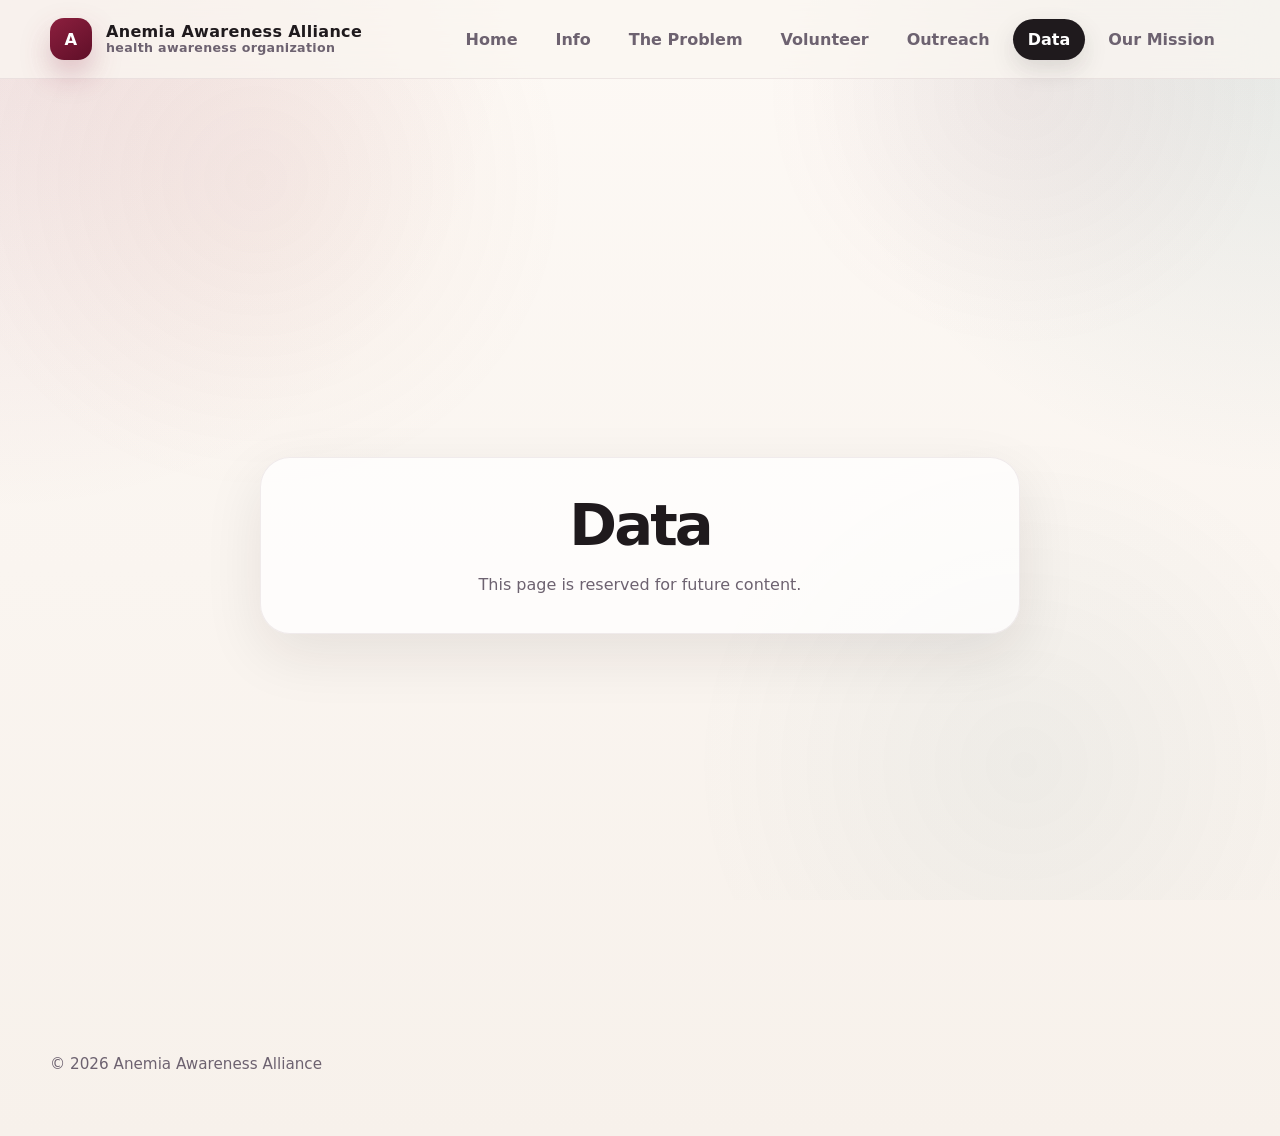
==== Frontend/data.html @ 1a83f60f "sure" ====
<!DOCTYPE html>
<html lang="en">
<head>
  <meta charset="UTF-8">
  <meta name="viewport" content="width=device-width, initial-scale=1.0">
  <title>Data</title>
  <link rel="stylesheet" href="styles.css">
</head>
<body>
<header class="site-header">
  <div class="site-header-inner">
    <a class="brand" href="index.html" aria-label="Anemia Awareness Alliance home">
      <span class="brand-mark">A</span>
      <span class="brand-text"><span>Anemia Awareness Alliance</span><span>health awareness organization</span></span>
    </a>

    <div class="nav-wrap">
      <button class="nav-toggle" aria-label="Open menu" aria-expanded="false">☰</button>
      <nav class="nav" aria-label="Primary navigation">
        <a href="index.html">Home</a>
        <a href="info.html">Info</a>
        <a href="issue.html">The Problem</a>
        <a href="volunteer.html">Volunteer</a>
        <a href="outreach.html">Outreach</a>
        <a href="data.html">Data</a>
        <a href="mission.html">Our Mission</a>
      </nav>
    </div>
  </div>
</header>

<main class="page">
  <div class="page-shell">
    <section class="page-blank">
      <div class="blank-card reveal">
        <h1>Data</h1>
        <p>This page is reserved for future content.</p>
      </div>
    </section>
  </div>
</main>
<footer class="footer">
  <div class="page-shell">
    <p>© 2026 Anemia Awareness Alliance</p>
  </div>
</footer>

<script src="script.js"></script>
</body>
</html>
---- Frontend/styles.css ----
:root {
  --bg: #faf6f1;
  --bg-soft: #fffdfb;
  --surface: rgba(255, 255, 255, 0.72);
  --surface-strong: #ffffff;
  --text: #1f1a1d;
  --muted: #6d6270;
  --line: rgba(76, 31, 49, 0.12);
  --brand: #8c1f3e;
  --brand-2: #205b63;
  --brand-3: #b55c3f;
  --shadow: 0 20px 60px rgba(33, 18, 26, 0.09);
  --radius-xl: 30px;
  --radius-lg: 22px;
  --radius-md: 16px;
  --max: 1180px;
}

* { box-sizing: border-box; }

html {
  scroll-behavior: smooth;
}

body {
  margin: 0;
  font-family: Inter, ui-sans-serif, system-ui, -apple-system, BlinkMacSystemFont, "Segoe UI", sans-serif;
  color: var(--text);
  background:
    radial-gradient(circle at top left, rgba(140, 31, 62, 0.11), transparent 30%),
    radial-gradient(circle at top right, rgba(32, 91, 99, 0.11), transparent 28%),
    linear-gradient(180deg, #fdf9f5 0%, #f7f1eb 100%);
  min-height: 100vh;
  overflow-x: hidden;
}

body::before {
  content: "";
  position: fixed;
  inset: 0;
  pointer-events: none;
  background:
    radial-gradient(circle at 20% 20%, rgba(181, 92, 63, 0.06), transparent 25%),
    radial-gradient(circle at 80% 10%, rgba(140, 31, 62, 0.05), transparent 20%),
    radial-gradient(circle at 80% 85%, rgba(32, 91, 99, 0.05), transparent 26%);
  z-index: -1;
}

a {
  color: inherit;
  text-decoration: none;
}

img {
  max-width: 100%;
  display: block;
}

.page-shell {
  width: min(var(--max), calc(100% - 40px));
  margin: 0 auto;
}

.site-header {
  position: sticky;
  top: 0;
  z-index: 50;
  backdrop-filter: blur(18px);
  background: rgba(250, 246, 241, 0.76);
  border-bottom: 1px solid rgba(76, 31, 49, 0.08);
}

.site-header-inner {
  width: min(var(--max), calc(100% - 40px));
  margin: 0 auto;
  display: flex;
  align-items: center;
  justify-content: space-between;
  min-height: 78px;
  gap: 20px;
}

.brand {
  display: inline-flex;
  align-items: center;
  gap: 14px;
  font-weight: 800;
  letter-spacing: 0.02em;
}

.brand-mark {
  width: 42px;
  height: 42px;
  border-radius: 14px;
  display: grid;
  place-items: center;
  background: linear-gradient(145deg, var(--brand), #5f0f28);
  color: white;
  box-shadow: 0 14px 30px rgba(140, 31, 62, 0.26);
  font-size: 1.02rem;
}

.brand-text {
  display: grid;
  line-height: 1.05;
}

.brand-text span:first-child {
  font-size: 1rem;
  color: var(--text);
}

.brand-text span:last-child {
  font-size: 0.79rem;
  color: var(--muted);
  font-weight: 600;
}

.nav-wrap {
  display: flex;
  align-items: center;
  gap: 16px;
}

.nav-toggle {
  display: none;
  border: 1px solid rgba(76, 31, 49, 0.12);
  background: rgba(255, 255, 255, 0.65);
  border-radius: 14px;
  width: 46px;
  height: 46px;
  cursor: pointer;
  color: var(--text);
}

.nav {
  display: flex;
  align-items: center;
  gap: 8px;
}

.nav a {
  padding: 11px 15px;
  border-radius: 999px;
  color: var(--muted);
  font-weight: 650;
  transition: transform 180ms ease, background 180ms ease, color 180ms ease;
}

.nav a:hover {
  background: rgba(140, 31, 62, 0.08);
  color: var(--text);
  transform: translateY(-1px);
}

.nav a.active {
  background: var(--text);
  color: #fff;
  box-shadow: 0 10px 24px rgba(31, 26, 29, 0.13);
}

.page {
  padding: 56px 0 72px;
}

.hero {
  padding: 24px 0 10px;
}

.hero-grid {
  display: grid;
  grid-template-columns: 1.25fr 0.95fr;
  gap: 30px;
  align-items: center;
}

.kicker {
  display: inline-flex;
  align-items: center;
  gap: 10px;
  padding: 9px 14px;
  border-radius: 999px;
  background: rgba(140, 31, 62, 0.09);
  color: var(--brand);
  font-weight: 700;
  font-size: 0.93rem;
  margin-bottom: 18px;
}

.kicker-dot {
  width: 9px;
  height: 9px;
  border-radius: 999px;
  background: linear-gradient(145deg, var(--brand), var(--brand-3));
  box-shadow: 0 0 0 6px rgba(140, 31, 62, 0.08);
}

h1, h2, h3, p {
  margin-top: 0;
}

.hero h1 {
  font-size: clamp(2.8rem, 5vw, 5.2rem);
  line-height: 0.95;
  letter-spacing: -0.05em;
  margin-bottom: 18px;
  max-width: 12ch;
}

.hero p.lead {
  font-size: 1.08rem;
  line-height: 1.75;
  color: var(--muted);
  max-width: 60ch;
  margin-bottom: 30px;
}

.hero-actions {
  display: flex;
  flex-wrap: wrap;
  gap: 12px;
  margin-bottom: 28px;
}

.btn {
  display: inline-flex;
  align-items: center;
  justify-content: center;
  gap: 10px;
  padding: 13px 18px;
  border-radius: 999px;
  font-weight: 750;
  border: 1px solid transparent;
  transition: transform 180ms ease, box-shadow 180ms ease, background 180ms ease, border-color 180ms ease;
}

.btn:hover {
  transform: translateY(-2px);
}

.btn-primary {
  background: linear-gradient(145deg, var(--brand), #63162f);
  color: white;
  box-shadow: 0 18px 32px rgba(140, 31, 62, 0.18);
}

.btn-secondary {
  background: rgba(255, 255, 255, 0.74);
  border-color: rgba(76, 31, 49, 0.11);
  color: var(--text);
}

.hero-meta {
  display: flex;
  flex-wrap: wrap;
  gap: 18px;
  color: var(--muted);
  font-size: 0.95rem;
}

.hero-panel {
  position: relative;
  background: linear-gradient(180deg, rgba(255,255,255,0.9), rgba(255,255,255,0.62));
  border: 1px solid rgba(76, 31, 49, 0.08);
  border-radius: var(--radius-xl);
  box-shadow: var(--shadow);
  padding: 24px;
  overflow: hidden;
}

.hero-panel::before {
  content: "";
  position: absolute;
  inset: auto -40px -60px auto;
  width: 190px;
  height: 190px;
  border-radius: 50%;
  background: radial-gradient(circle, rgba(140,31,62,0.14), transparent 70%);
}

.hero-panel-grid {
  display: grid;
  gap: 14px;
  position: relative;
}

.mini-stat {
  background: rgba(255,255,255,0.82);
  border: 1px solid rgba(76,31,49,0.08);
  border-radius: 20px;
  padding: 16px 18px;
}

.mini-stat .label {
  display: block;
  color: var(--muted);
  font-size: 0.87rem;
  margin-bottom: 6px;
  font-weight: 600;
}

.mini-stat .value {
  display: block;
  font-size: 1.08rem;
  font-weight: 800;
  color: var(--text);
}

.section {
  padding: 56px 0;
}

.section-heading {
  display: flex;
  align-items: end;
  justify-content: space-between;
  gap: 18px;
  margin-bottom: 22px;
}

.section-heading h2 {
  font-size: clamp(1.65rem, 3vw, 2.4rem);
  letter-spacing: -0.04em;
  margin-bottom: 0;
}

.section-heading p {
  color: var(--muted);
  max-width: 56ch;
  line-height: 1.7;
}

.feature-row {
  display: grid;
  grid-template-columns: repeat(3, 1fr);
  gap: 18px;
}

.feature {
  background: rgba(255,255,255,0.75);
  border: 1px solid rgba(76,31,49,0.08);
  border-radius: var(--radius-lg);
  padding: 20px;
  box-shadow: 0 14px 34px rgba(33, 18, 26, 0.05);
}

.feature .icon {
  width: 44px;
  height: 44px;
  border-radius: 14px;
  display: grid;
  place-items: center;
  margin-bottom: 14px;
  background: rgba(140, 31, 62, 0.1);
  color: var(--brand);
  font-weight: 800;
}

.feature h3 {
  margin-bottom: 10px;
  font-size: 1.05rem;
}

.feature p {
  color: var(--muted);
  line-height: 1.7;
  margin-bottom: 0;
}

.article {
  background: rgba(255,255,255,0.74);
  border: 1px solid rgba(76,31,49,0.08);
  border-radius: var(--radius-xl);
  box-shadow: var(--shadow);
  padding: clamp(24px, 4vw, 44px);
}

.article p,
.article li {
  line-height: 1.8;
  color: #3a3138;
  font-size: 1.02rem;
}

.article h2 {
  font-size: clamp(1.45rem, 2vw, 2rem);
  margin: 28px 0 12px;
  letter-spacing: -0.03em;
}

.article h2:first-child {
  margin-top: 0;
}

.article .intro {
  color: var(--muted);
  font-size: 1.04rem;
  max-width: 70ch;
}

.article ul, .article ol {
  padding-left: 22px;
  margin-top: 12px;
}

.callout {
  border-left: 4px solid var(--brand);
  background: rgba(140, 31, 62, 0.06);
  padding: 16px 18px;
  border-radius: 16px;
  margin: 18px 0;
  color: #3e3138;
}

.page-blank {
  min-height: calc(100vh - 80px);
  display: grid;
  place-items: center;
  text-align: center;
}

.page-blank .blank-card {
  width: min(760px, 100%);
  padding: 34px;
  border-radius: var(--radius-xl);
  background: rgba(255,255,255,0.72);
  border: 1px solid rgba(76,31,49,0.08);
  box-shadow: var(--shadow);
}

.page-blank h1 {
  font-size: clamp(2.2rem, 5vw, 3.6rem);
  letter-spacing: -0.05em;
  margin-bottom: 12px;
}

.page-blank p {
  color: var(--muted);
  line-height: 1.75;
  margin: 0 auto;
  max-width: 52ch;
}

.footer {
  padding: 28px 0 48px;
  color: var(--muted);
  font-size: 0.95rem;
}

.reveal {
  opacity: 0;
  transform: translateY(14px);
  transition: opacity 650ms ease, transform 650ms ease;
}

.reveal.visible {
  opacity: 1;
  transform: translateY(0);
}

@media (max-width: 920px) {
  .hero-grid,
  .feature-row {
    grid-template-columns: 1fr;
  }

  .section-heading {
    flex-direction: column;
    align-items: start;
  }

  .nav-toggle {
    display: inline-grid;
    place-items: center;
  }

  .nav {
    position: absolute;
    top: 78px;
    left: 0;
    right: 0;
    display: grid;
    gap: 6px;
    padding: 16px 20px 20px;
    background: rgba(250, 246, 241, 0.96);
    border-bottom: 1px solid rgba(76, 31, 49, 0.08);
    transform: translateY(-14px);
    opacity: 0;
    pointer-events: none;
    transition: opacity 180ms ease, transform 180ms ease;
  }

  .nav.open {
    opacity: 1;
    transform: translateY(0);
    pointer-events: auto;
  }

  .nav a {
    width: 100%;
    padding: 13px 16px;
    border-radius: 16px;
    background: rgba(255,255,255,0.68);
  }
}

@media (max-width: 560px) {
  .page-shell,
  .site-header-inner {
    width: min(var(--max), calc(100% - 24px));
  }

  .page {
    padding-top: 28px;
  }

  .hero h1 {
    max-width: 100%;
  }

  .hero-actions {
    flex-direction: column;
  }

  .btn {
    width: 100%;
  }
}
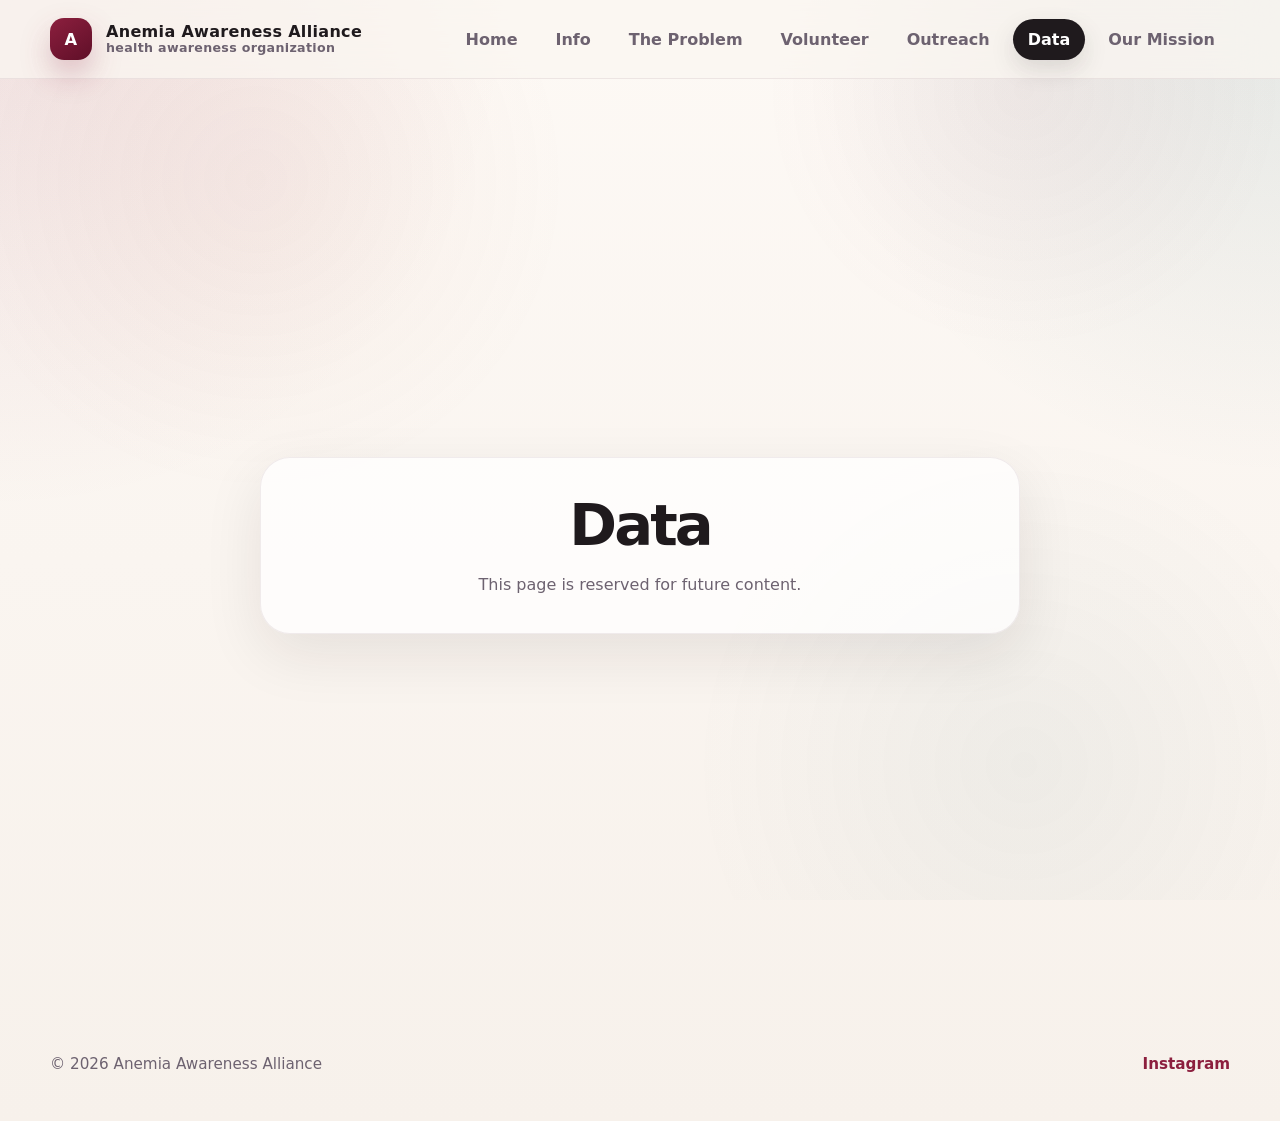
==== commit dfe7f03a: "Add Instagram link in site footer Co-authored-by: Real-Mine300 <Real-Mine300@users.noreply.github.co" ====
--- a/Frontend/data.html
+++ b/Frontend/data.html
@@ -40,8 +40,9 @@
   </div>
 </main>
 <footer class="footer">
-  <div class="page-shell">
+  <div class="page-shell footer-inner">
     <p>© 2026 Anemia Awareness Alliance</p>
+    <a class="social-link" href="https://www.instagram.com/anemiaawarenessalliance/" target="_blank" rel="noopener noreferrer">Instagram</a>
   </div>
 </footer>
 
--- a/Frontend/styles.css
+++ b/Frontend/styles.css
@@ -447,6 +447,27 @@
   font-size: 0.95rem;
 }
 
+.footer-inner {
+  display: flex;
+  align-items: center;
+  justify-content: space-between;
+  gap: 16px;
+  flex-wrap: wrap;
+}
+
+.footer-inner p {
+  margin: 0;
+}
+
+.social-link {
+  color: var(--brand);
+  font-weight: 700;
+}
+
+.social-link:hover {
+  text-decoration: underline;
+}
+
 .reveal {
   opacity: 0;
   transform: translateY(14px);
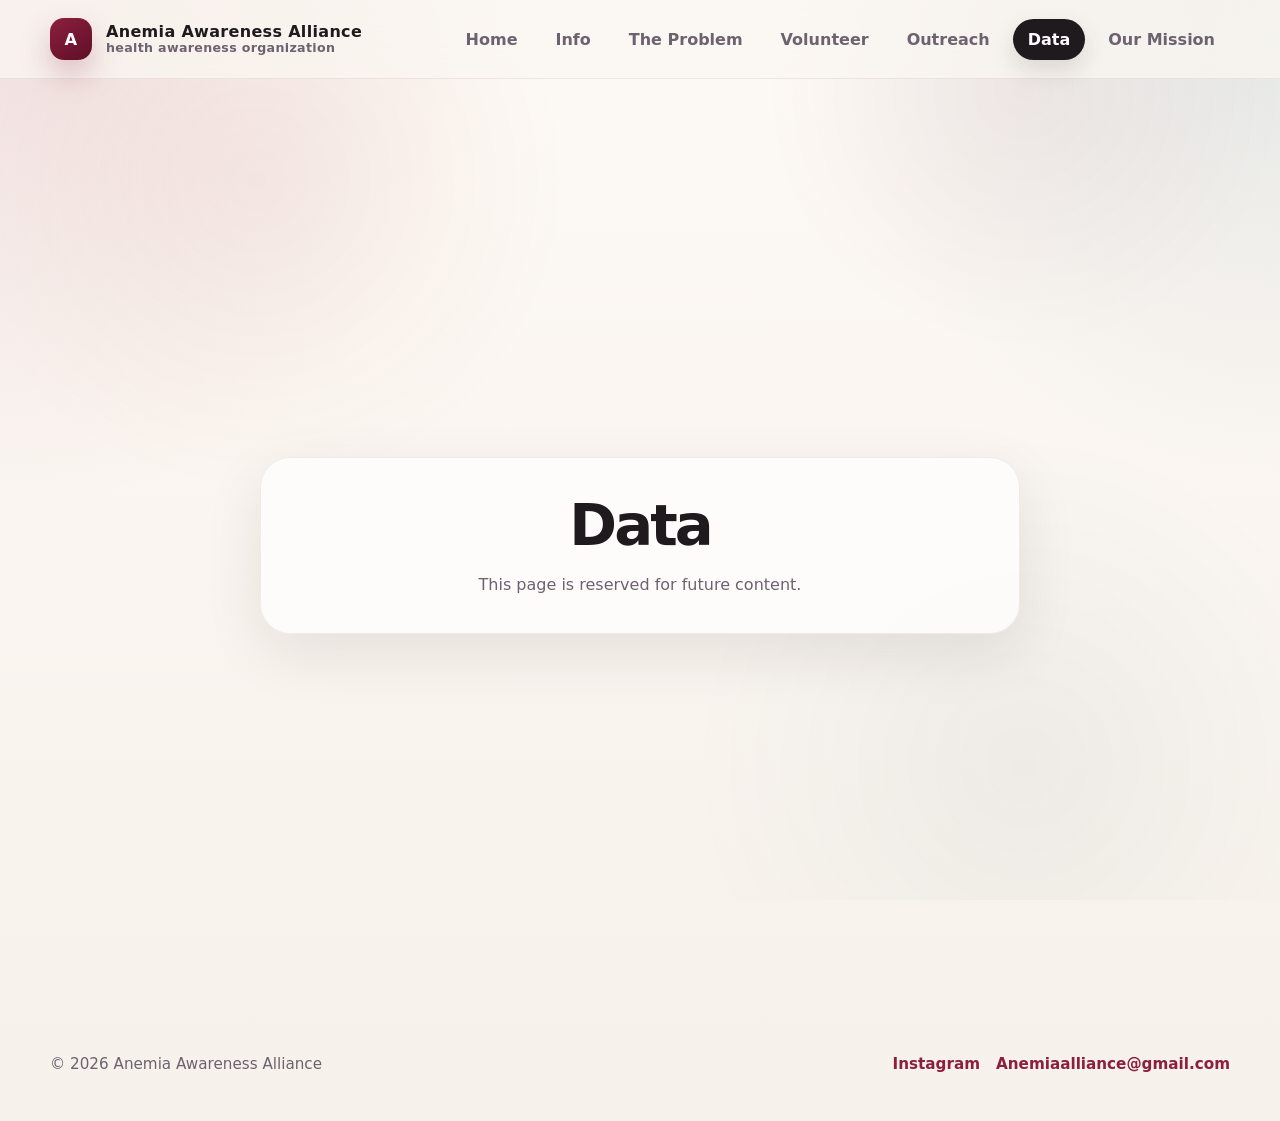
==== commit 0b07116b: "Add org email to the site footer Co-authored-by: Real-Mine300 <Real-Mine300@users.noreply.github.com" ====
--- a/Frontend/data.html
+++ b/Frontend/data.html
@@ -42,7 +42,10 @@
 <footer class="footer">
   <div class="page-shell footer-inner">
     <p>© 2026 Anemia Awareness Alliance</p>
-    <a class="social-link" href="https://www.instagram.com/anemiaawarenessalliance/" target="_blank" rel="noopener noreferrer">Instagram</a>
+    <div class="footer-links">
+      <a class="social-link" href="https://www.instagram.com/anemiaawarenessalliance/" target="_blank" rel="noopener noreferrer">Instagram</a>
+      <a class="social-link" href="mailto:Anemiaalliance@gmail.com">Anemiaalliance@gmail.com</a>
+    </div>
   </div>
 </footer>
 
--- a/Frontend/styles.css
+++ b/Frontend/styles.css
@@ -459,6 +459,13 @@
   margin: 0;
 }
 
+.footer-links {
+  display: flex;
+  align-items: center;
+  gap: 16px;
+  flex-wrap: wrap;
+}
+
 .social-link {
   color: var(--brand);
   font-weight: 700;
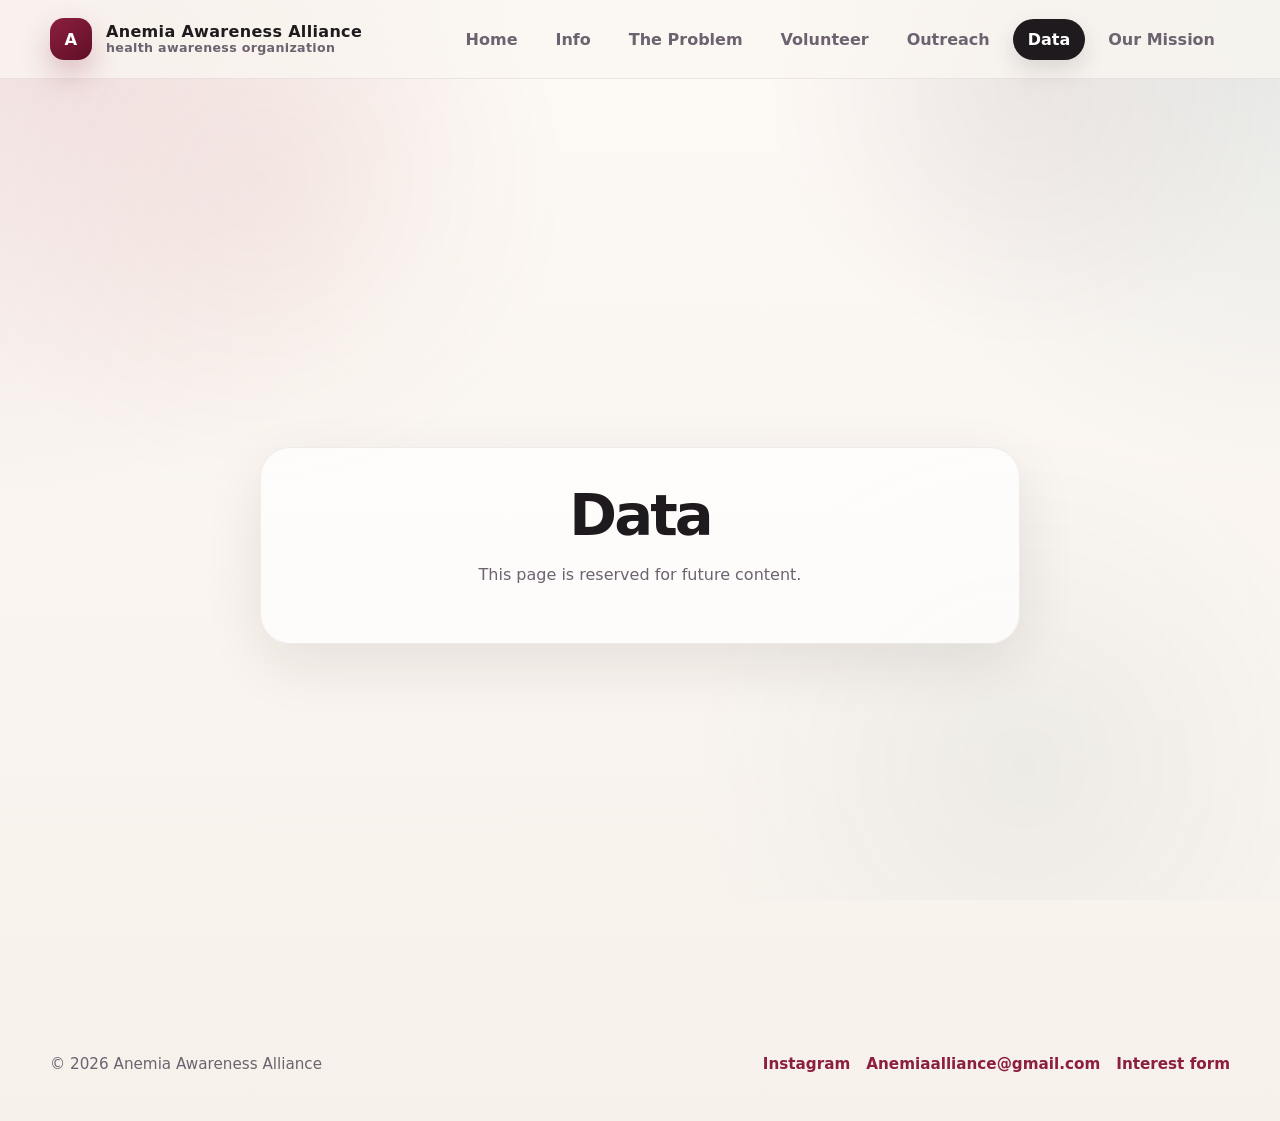
==== commit bf6be4f5: "Add interest form link to volunteer page and footer Co-authored-by: Real-Mine300 <Real-Mine300@users" ====
--- a/Frontend/data.html
+++ b/Frontend/data.html
@@ -45,6 +45,7 @@
     <div class="footer-links">
       <a class="social-link" href="https://www.instagram.com/anemiaawarenessalliance/" target="_blank" rel="noopener noreferrer">Instagram</a>
       <a class="social-link" href="mailto:Anemiaalliance@gmail.com">Anemiaalliance@gmail.com</a>
+      <a class="social-link" href="https://forms.gle/duQCsQrnn6YTvPqz7" target="_blank" rel="noopener noreferrer">Interest form</a>
     </div>
   </div>
 </footer>
--- a/Frontend/styles.css
+++ b/Frontend/styles.css
@@ -437,7 +437,7 @@
 .page-blank p {
   color: var(--muted);
   line-height: 1.75;
-  margin: 0 auto;
+  margin: 0 auto 20px;
   max-width: 52ch;
 }
 
